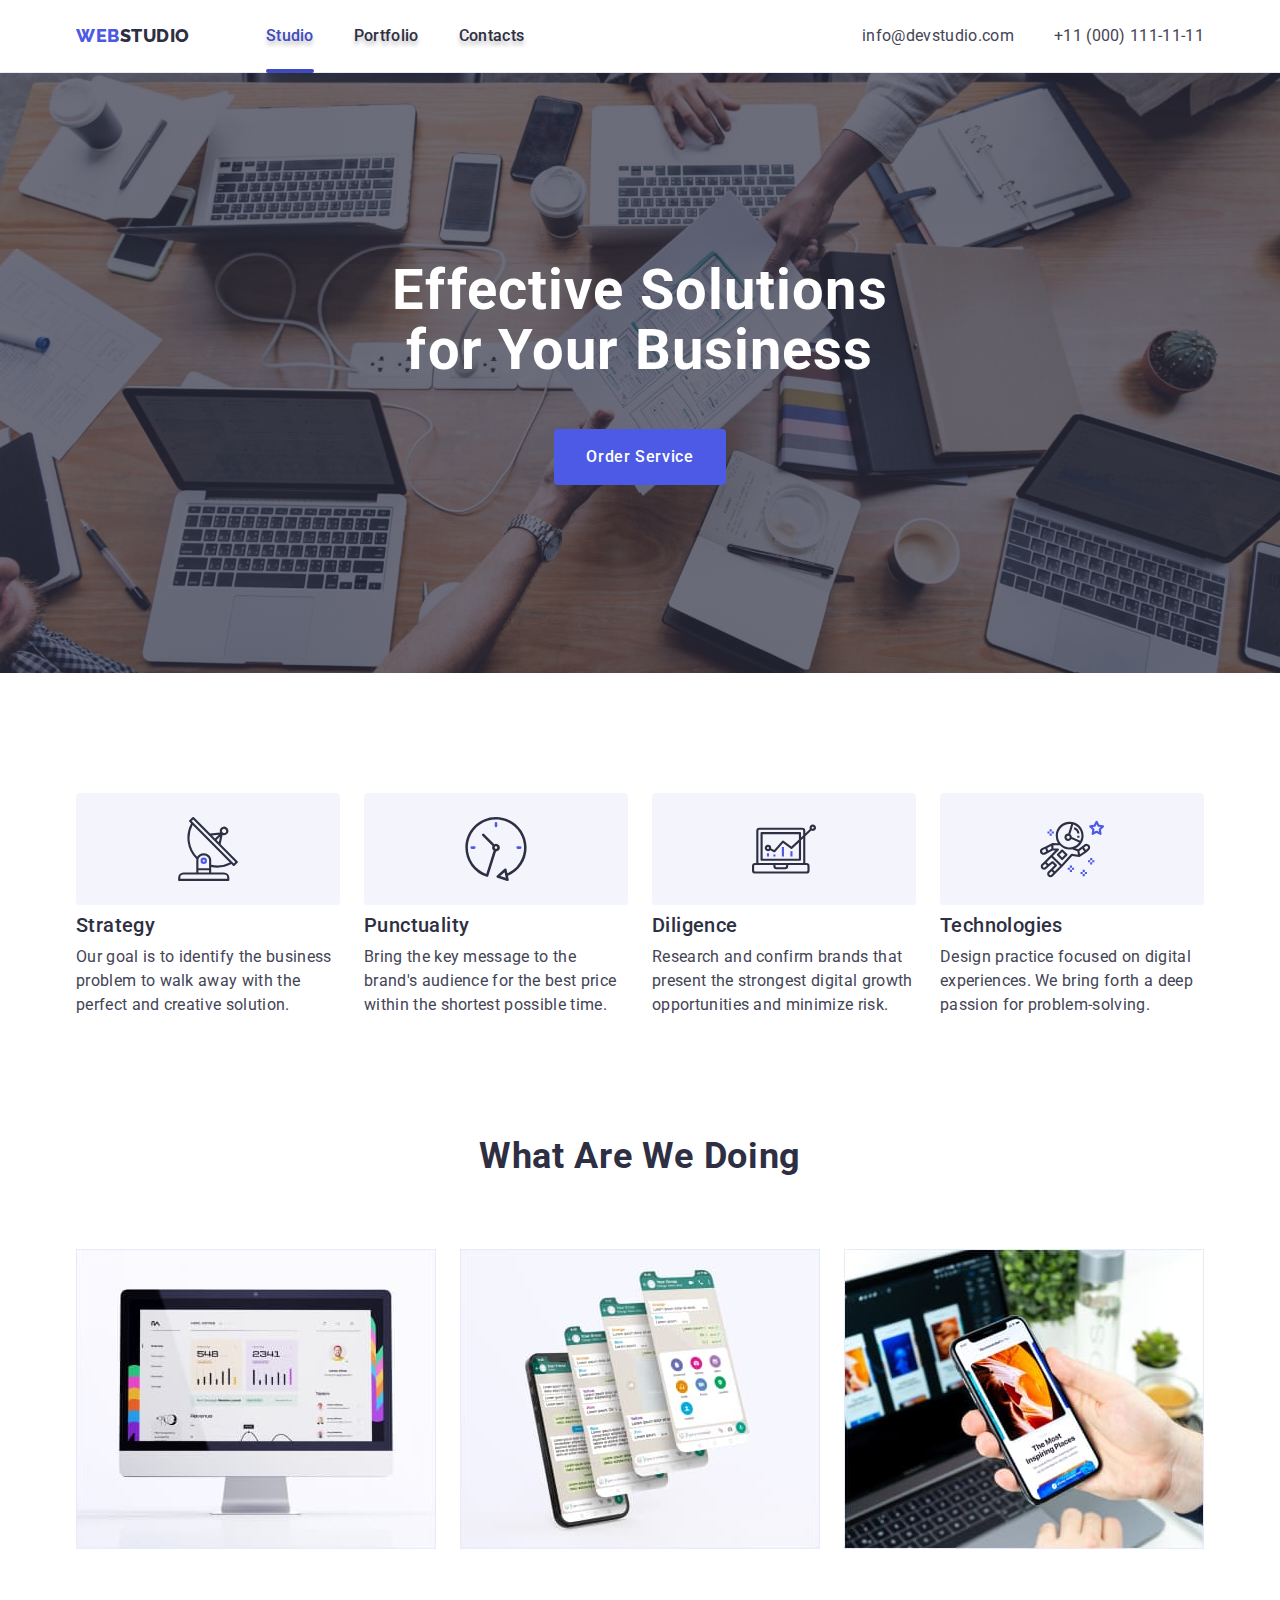
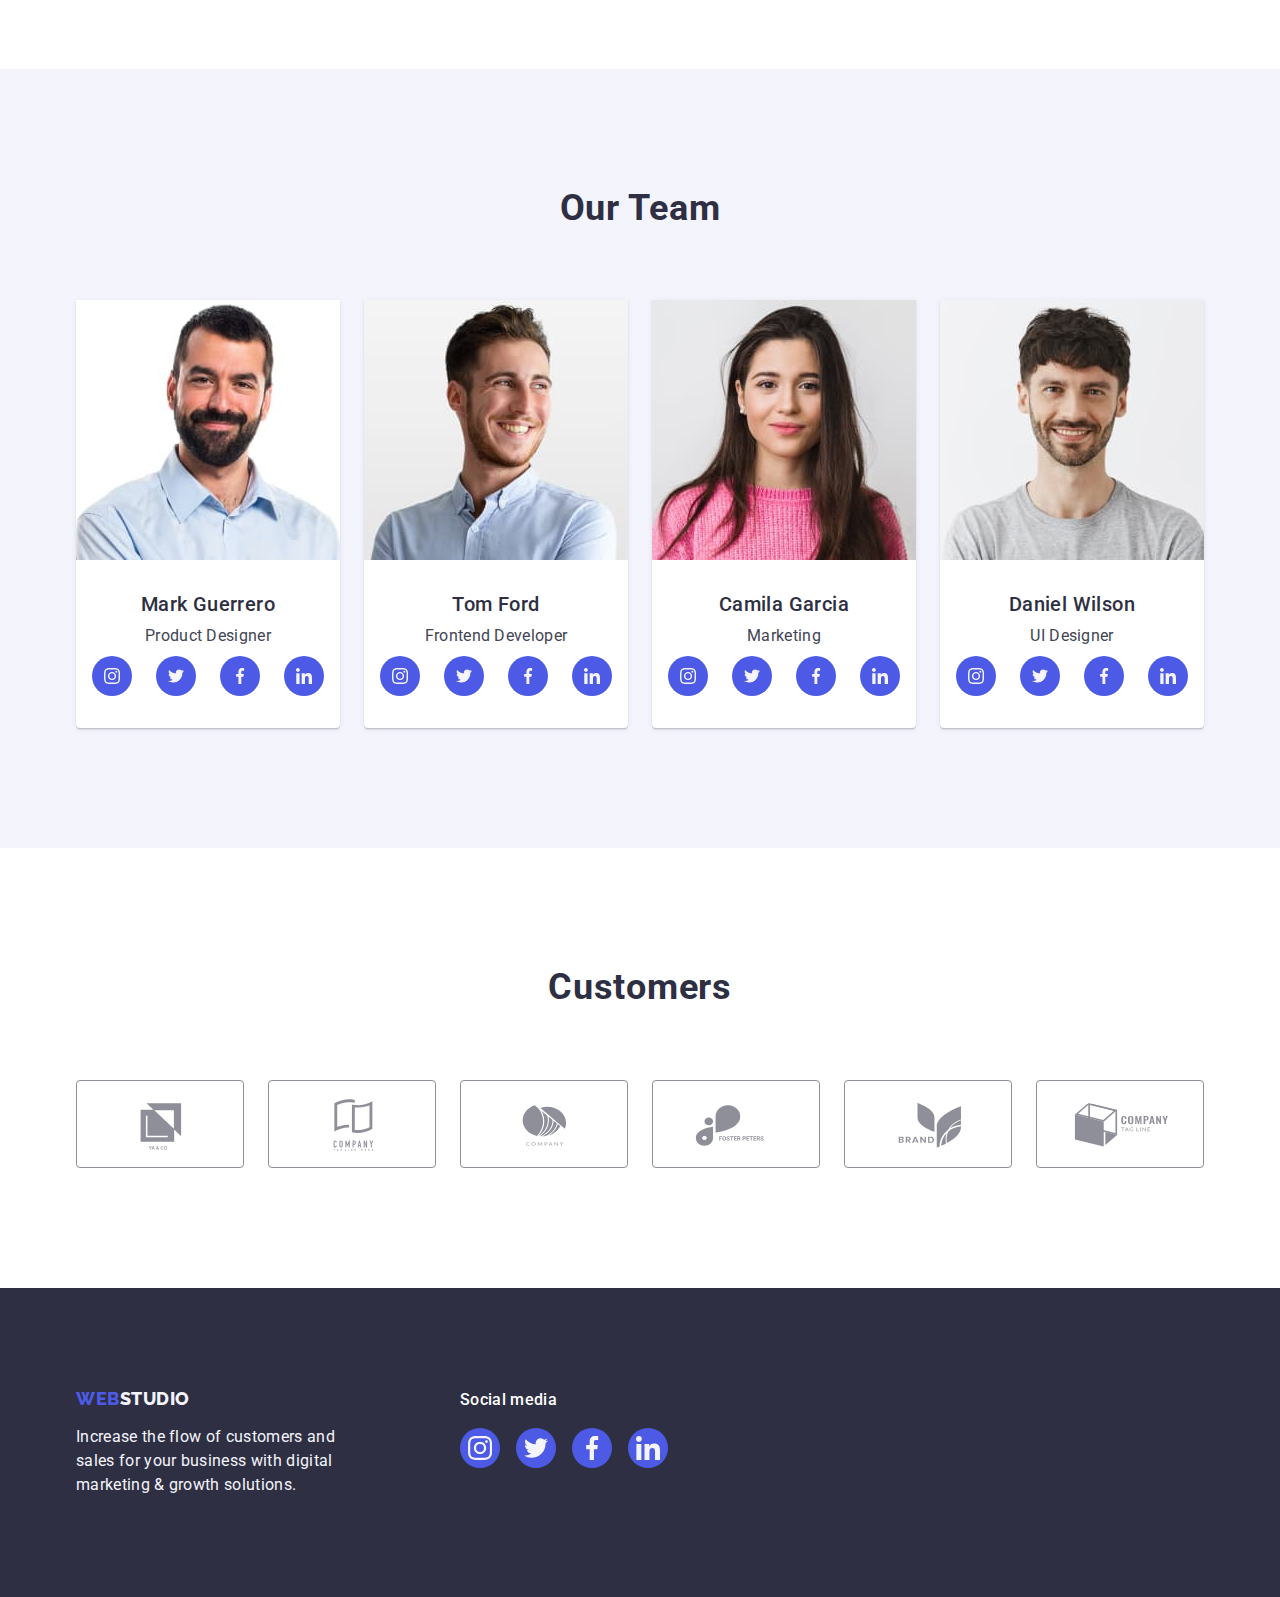
==== index.html @ dc49971d "Initial commit" ====
<!DOCTYPE html>
<html lang="en">
  <head>
    <meta charset="UTF-8" />
    <meta http-equiv="X-UA-Compatible" content="IE=edge" />
    <meta name="viewport" content="width=device-width, initial-scale=1.0" />
    <title>Document</title>
    <link rel="preconnect" href="https://fonts.googleapis.com" />
    <link rel="preconnect" href="https://fonts.gstatic.com" crossorigin />
    <link
      href="https://fonts.googleapis.com/css2?family=Raleway:wght@800&family=Roboto:wght@400;500;700;900&display=swap"
      rel="stylesheet"
    />
    <link
      rel="stylesheet"
      href="https://cdnjs.cloudflare.com/ajax/libs/modern-normalize/1.1.0/modern-normalize.min.css"
    />
    <link rel="stylesheet" href="./css/styles.css" />
  </head>
  <body>
    <!-- Header -->
    <header class="page-header">
      <div class="page-header-container container">
        <nav class="page-navigation">
          <a class="logo link" href="./index.html">Web<span class="logo-style">Studio</span> </a>
          <ul class="site-nav list">
            <li class="menu-item">
              <a href="./index.html" class="menu-link active-page link">Studio</a>
            </li>
            <li class="menu-item">
              <a href="./portfolio.html" class="menu-link link">Portfolio</a>
            </li>
            <li class="menu-item"><a href="" class="menu-link link">Contacts</a></li>
          </ul>
        </nav>
        <address class="page-address">
          <ul class="list-address list">
            <li class="contacts-header-link link">
              <a class="link" href="mailto:info@devstudio.com">info@devstudio.com</a>
            </li>
            <li class="contacts-header-link link">
              <a class="link" href="tel:+110001111111">+11 (000) 111-11-11</a>
            </li>
          </ul>
        </address>
      </div>
    </header>
    <main>
      <!-- Hero -->
      <section class="hero">
        <div class="container">
          <h1 class="main-title">Effective Solutions for Your Business</h1>
          <button class="modal-open-btn" type="button" data-modal-open>Order Service</button>
        </div>
      </section>
      <!-- Section About -->
      <section class="about">
        <div class="container">
          <h2 class="visually-hidden">Our qualities</h2>
          <ul class="about-list list">
            <li class="about-list-item">
              <div class="icon-about">
                <svg class="" width="64" height="64" aria-label="antenna">
                  <use href="./images/icons.svg#icon-antenna"></use>
                </svg>
              </div>
              <h3 class="subtitle">Strategy</h3>
              <p class="description-text">
                Our goal is to identify the business problem to walk away with the perfect and
                creative solution.
              </p>
            </li>
            <li class="about-list-item">
              <div class="icon-about">
                <svg class="" width="64" height="64" aria-label="clock">
                  <use href="./images/icons.svg#icon-clock"></use>
                </svg>
              </div>
              <h3 class="subtitle">Punctuality</h3>
              <p class="description-text">
                Bring the key message to the brand's audience for the best price within the shortest
                possible time.
              </p>
            </li>
            <li class="about-list-item">
              <div class="icon-about">
                <svg class="" width="64" height="64" aria-label="diagram">
                  <use href="./images/icons.svg#icon-diagram"></use>
                </svg>
              </div>
              <h3 class="subtitle">Diligence</h3>
              <p class="description-text">
                Research and confirm brands that present the strongest digital growth opportunities
                and minimize risk.
              </p>
            </li>
            <li class="about-list-item">
              <div class="icon-about">
                <svg class="" width="64" height="64" aria-label="astronaut">
                  <use href="./images/icons.svg#icon-astronaut-1"></use>
                </svg>
              </div>
              <h3 class="subtitle">Technologies</h3>
              <p class="description-text">
                Design practice focused on digital experiences. We bring forth a deep passion for
                problem-solving.
              </p>
            </li>
          </ul>
        </div>
      </section>
      <!-- Section What are we doing -->
      <section class="services">
        <div class="container">
          <h2 class="title">What are we doing</h2>
          <ul class="list-services list">
            <li class="service-item">
              <img
                class="list-services-img"
                src="./images/img1.jpg"
                alt="computer monitor"
                width="360"
                height="300"
              />
            </li>
            <li class="service-item">
              <img
                class="list-services-img"
                src="./images/img2.jpg"
                alt="mobile phones"
                width="360"
                height="300"
              />
            </li>
            <li class="service-item">
              <img
                class="list-services-img"
                src="./images/img3.jpg"
                alt="laptop and phone"
                width="360"
                height="300"
              />
            </li>
          </ul>
        </div>
      </section>
      <!-- Section Our Team -->
      <section class="team-company">
        <div class="container">
          <h2 class="title">Our Team</h2>
          <ul class="list-team-company list">
            <li class="team-list-item">
              <img class="team-list-img" src="./images/img1a.jpg" alt="Person" width="264" />
              <div class="team-card-wrapper">
                <h3 class="subtitle-name">Mark Guerrero</h3>
                <p class="position">Product Designer</p>
                <ul class="social-list list">
                  <li class="social-list-item">
                    <a href="" class="social-list-link">
                      <svg class="social-list-icon" aria-label="instagram" width="16" height="16">
                        <use href="./images/icons.svg#icon-instagram"></use>
                      </svg>
                    </a>
                  </li>
                  <li class="social-list-item">
                    <a href="" class="social-list-link">
                      <svg class="social-list-icon" aria-label="twitter" width="16" height="16">
                        <use href="./images/icons.svg#icon-twitter"></use>
                      </svg>
                    </a>
                  </li>
                  <li class="social-list-item">
                    <a href="" class="social-list-link">
                      <svg class="social-list-icon" aria-label="facebook" width="16" height="16">
                        <use href="./images/icons.svg#icon-facebook"></use>
                      </svg>
                    </a>
                  </li>
                  <li class="social-list-item">
                    <a href="" class="social-list-link">
                      <svg class="social-list-icon" aria-label="linkedin" width="16" height="16">
                        <use href="./images/icons.svg#icon-linkedin"></use>
                      </svg>
                    </a>
                  </li>
                </ul>
              </div>
            </li>
            <li class="team-list-item">
              <img class="team-list-img" src="./images/img2a.jpg" alt="Person" width="264" />
              <div class="team-card-wrapper">
                <h3 class="subtitle-name">Tom Ford</h3>
                <p class="position">Frontend Developer</p>
                <ul class="social-list list">
                  <li class="social-list-item">
                    <a href="" class="social-list-link">
                      <svg class="social-list-icon" aria-label="instagram" width="16" height="16">
                        <use href="./images/icons.svg#icon-instagram"></use>
                      </svg>
                    </a>
                  </li>
                  <li class="social-list-item">
                    <a href="" class="social-list-link">
                      <svg class="social-list-icon" aria-label="twitter" width="16" height="16">
                        <use href="./images/icons.svg#icon-twitter"></use>
                      </svg>
                    </a>
                  </li>
                  <li class="social-list-item">
                    <a href="" class="social-list-link">
                      <svg class="social-list-icon" aria-label="facebook" width="16" height="16">
                        <use href="./images/icons.svg#icon-facebook"></use>
                      </svg>
                    </a>
                  </li>
                  <li class="social-list-item">
                    <a href="" class="social-list-link">
                      <svg class="social-list-icon" aria-label="linkedin" width="16" height="16">
                        <use href="./images/icons.svg#icon-linkedin"></use>
                      </svg>
                    </a>
                  </li>
                </ul>
              </div>
            </li>
            <li class="team-list-item">
              <img class="team-list-img" src="./images/img3a.jpg" alt="Person" width="264" />
              <div class="team-card-wrapper">
                <h3 class="subtitle-name">Camila Garcia</h3>
                <p class="position">Marketing</p>
                <ul class="social-list list">
                  <li class="social-list-item">
                    <a href="" class="social-list-link">
                      <svg class="social-list-icon" aria-label="instagram" width="16" height="16">
                        <use href="./images/icons.svg#icon-instagram"></use>
                      </svg>
                    </a>
                  </li>
                  <li class="social-list-item">
                    <a href="" class="social-list-link">
                      <svg class="social-list-icon" aria-label="twitter" width="16" height="16">
                        <use href="./images/icons.svg#icon-twitter"></use>
                      </svg>
                    </a>
                  </li>
                  <li class="social-list-item">
                    <a href="" class="social-list-link">
                      <svg class="social-list-icon" aria-label="facebook" width="16" height="16">
                        <use href="./images/icons.svg#icon-facebook"></use>
                      </svg>
                    </a>
                  </li>
                  <li class="social-list-item">
                    <a href="" class="social-list-link">
                      <svg class="social-list-icon" aria-label="linkedin" width="16" height="16">
                        <use href="./images/icons.svg#icon-linkedin"></use>
                      </svg>
                    </a>
                  </li>
                </ul>
              </div>
            </li>
            <li class="team-list-item">
              <img class="team-list-img" src="./images/img4a.jpg" alt="Person" width="264" />
              <div class="team-card-wrapper">
                <h3 class="subtitle-name">Daniel Wilson</h3>
                <p class="position">UI Designer</p>
                <ul class="social-list list">
                  <li class="social-list-item">
                    <a href="" class="social-list-link">
                      <svg class="social-list-icon" aria-label="instagram" width="16" height="16">
                        <use href="./images/icons.svg#icon-instagram"></use>
                      </svg>
                    </a>
                  </li>
                  <li class="social-list-item">
                    <a href="" class="social-list-link">
                      <svg class="social-list-icon" aria-label="twitter" width="16" height="16">
                        <use href="./images/icons.svg#icon-twitter"></use>
                      </svg>
                    </a>
                  </li>
                  <li class="social-list-item">
                    <a href="" class="social-list-link">
                      <svg class="social-list-icon" aria-label="facebook" width="16" height="16">
                        <use href="./images/icons.svg#icon-facebook"></use>
                      </svg>
                    </a>
                  </li>
                  <li class="social-list-item">
                    <a href="" class="social-list-link">
                      <svg class="social-list-icon" aria-label="linkedin" width="16" height="16">
                        <use href="./images/icons.svg#icon-linkedin"></use>
                      </svg>
                    </a>
                  </li>
                </ul>
              </div>
            </li>
          </ul>
        </div>
      </section>
      <!-- Section Customers -->
      <section class="customers">
        <div class="container">
          <h2 class="title">Customers</h2>
          <ul class="customers-list list">
            <li class="customers-link-item">
              <a href="" class="customer-link link">
                <svg class="customer-icon" width="104" height="56" aria-label="logo company 1">
                  <use href="./images/icons.svg#icon-logo"></use>
                </svg>
              </a>
            </li>
            <li class="customers-link-item">
              <a href="" class="customer-link link">
                <svg class="customer-icon" width="104" height="56" aria-label="logo company 2">
                  <use href="./images/icons.svg#icon-logo1"></use>
                </svg>
              </a>
            </li>
            <li class="customers-link-item">
              <a href="" class="customer-link link">
                <svg class="customer-icon" width="104" height="56" aria-label="logo company 3">
                  <use href="./images/icons.svg#icon-logo2"></use>
                </svg>
              </a>
            </li>
            <li class="customers-link-item">
              <a href="" class="customer-link link">
                <svg class="customer-icon" width="104" height="56" aria-label="logo company 4">
                  <use href="./images/icons.svg#icon-logo3"></use>
                </svg>
              </a>
            </li>
            <li class="customers-link-item">
              <a href="" class="customer-link link">
                <svg class="customer-icon" width="104" height="56" aria-label="logo company 5">
                  <use href="./images/icons.svg#icon-logo4"></use>
                </svg>
              </a>
            </li>
            <li class="customers-link-item">
              <a href="" class="customer-link link">
                <svg class="customer-icon" width="104" height="56" aria-label="logo company 6">
                  <use href="./images/icons.svg#icon-logo5"></use>
                </svg>
              </a>
            </li>
          </ul>
        </div>
      </section>
    </main>
    <!-- Footer Content -->
    <footer class="footer-block">
      <div class="footer-wrapper container">
        <div class="logo-container">
          <a class="footer-logo link" href="./index.html"
            >Web<span class="footer-logo-style">Studio</span>
          </a>
          <p class="footer-text">
            Increase the flow of customers and sales for your business with digital marketing &
            growth solutions.
          </p>
        </div>
        <div class="social-media-container">
          <p class="social-media-footer">Social media</p>
          <ul class="social-footer-list list">
            <li class="social-list-item">
              <a href="" class="social-list-link-footer">
                <svg class="social-list-icon" aria-label="instagram" width="24" height="24">
                  <use href="./images/icons.svg#icon-instagram"></use>
                </svg>
              </a>
            </li>
            <li class="social-list-item">
              <a href="" class="social-list-link-footer">
                <svg class="social-list-icon" aria-label="twitter" width="24" height="24">
                  <use href="./images/icons.svg#icon-twitter"></use>
                </svg>
              </a>
            </li>
            <li class="social-list-item">
              <a href="" class="social-list-link-footer">
                <svg class="social-list-icon" aria-label="facebook" width="24" height="24">
                  <use href="./images/icons.svg#icon-facebook"></use>
                </svg>
              </a>
            </li>
            <li class="social-list-item">
              <a href="" class="social-list-link-footer">
                <svg class="social-list-icon" aria-label="linkedin" width="24" height="24">
                  <use href="./images/icons.svg#icon-linkedin"></use>
                </svg>
              </a>
            </li>
          </ul>
        </div>
      </div>
    </footer>
    <div class="backdrop is-hidden" data-modal>
      <div class="modal">
        <button type="button" class="modal-close-btn" data-modal-close>
          <svg class="modal-close-icon" width="8" height="8">
            <use href="./images/icons.svg#icon-close"></use>
          </svg>
        </button>
      </div>
    </div>
    <script src="./js/modal.js"></script>
  </body>
</html>
---- css/styles.css ----
:root {
  --main-font-family: 'Roboto', sans-serif;
  --secondary-font-family: 'Raleway', sans-serif;
  --color-primary: #4d5ae5;
  --color-pressed: #404bbf;
  --color-dark: #2e2f42;
  --color-success: #31d0aa;
  --color-primary-text: #434455;
  --color-subtle-text: #8e8f99;
  --color-accent: #e7e9fc;
  --color-light: #f4f4fd;
  --color-modal-overlay: #f4f4fd;
  --color-hero-background: #2e2f42;
  --color-white-background: #ffffff;
  --color-modal-background: #fcfcfc;
}

body {
  font-family: var(--main-font-family);
  color: var(--color-primary-text);
  background-color: var(--color-white-background);
}

.list {
  list-style: none;
}

button {
  cursor: pointer;
}

.link {
  text-decoration: none;
}

h1,
h2,
h3,
h4,
h5,
p {
  margin-top: 0;
  margin-bottom: 0;
}

ul,
ol {
  margin-top: 0;
  margin-bottom: 0;
  padding-left: 0;
}

img {
  display: block;
}

/* ===============Components=============== */

.container {
  width: 1158px;
  padding: 0 15px;
  margin: 0 auto;
}

.visually-hidden {
  position: absolute;
  width: 1px;
  height: 1px;
  margin: -1px;
  border: 0;
  padding: 0;
  white-space: nowrap;
  clip-path: inset(100%);
  clip: rect(0 0 0 0);
  overflow: hidden;
}

.section {
  padding-top: 120px;
  padding-bottom: 120px;
}

/* ==================Components=============== */

/* ===================Header================== */
.page-header {
  border-bottom: 1px solid var(--color-accent);
  box-shadow: 0px 2px 1px rgba(46, 47, 66, 0.08), 0px 1px 1px rgba(46, 47, 66, 0.16),
    0px 1px 6px rgba(46, 47, 66, 0.08);
}

.page-header-container {
  display: flex;
  align-items: center;
  justify-content: space-between;
}

.page-navigation {
  display: flex;
  align-items: center;
}

.site-nav {
  display: flex;
  align-items: center;
}

.menu-item:not(:last-child) {
  margin-right: 40px;
}

.list-address {
  display: flex;
  text-align: center;
  gap: 40px;
}

.logo {
  padding: 24px 0;
  font-family: var(--secondary-font-family);
  font-weight: 800;
  font-size: 18px;
  line-height: 1.17;
  letter-spacing: 0.03em;
  text-transform: uppercase;
  color: var(--color-primary);
  display: block;
  text-decoration: none;
  margin-right: 76px;
  align-items: center;
}

.logo-style {
  color: var(--color-dark);
}

.site-nav .link {
  /* color: var(--color-dark); */
  font-weight: 500;
  font-size: 16px;
  line-height: 1.5;
  letter-spacing: 0.02em;
  display: block;
  text-shadow: 0px 4px 4px rgba(0, 0, 0, 0.25);
  transition: color 250ms cubic-bezier(0.4, 0, 0.2, 1);
}

.site-nav .menu-link:not(:last-child) {
  margin-right: 40px;
}

.site-nav .link:hover,
.site-nav .link:focus {
  color: var(--color-pressed);
}

.page-address {
  font-style: normal;
}

.list-address .link {
  font-style: normal;
  font-weight: 400;
  font-size: 16px;
  line-height: 1.5;
  letter-spacing: 0.02em;
  color: var(--color-primary-text);
  transition: color 250ms cubic-bezier(0.4, 0, 0.2, 1);
}

.list-address .link:hover,
.list-address .link:focus {
  color: var(--color-pressed);
}

.menu-link {
  position: relative;
  color: var(--color-dark);
  padding: 24px 0 24px 0;
}
.active-page::after {
  position: absolute;
  content: '';
  width: 100%;
  height: 4px;
  left: 0px;
  bottom: -1px;
  background-color: var(--color-pressed);
  border-radius: 2px;
}

.active-page {
  color: var(--color-pressed);
}

/* ===================Header================== */

/* ===================Hero==================== */

.main-title {
  font-weight: 700;
  font-size: 56px;
  line-height: 1.07;
  text-align: center;
  letter-spacing: 0.02em;
  max-width: 496px;
  color: var(--color-white-background);
  margin-left: auto;
  margin-right: auto;
  margin-bottom: 48px;
}

.hero {
  max-width: 1440px;
  height: 600px;
  background: var(--color-hero-background);
  background-image: linear-gradient(rgba(46, 47, 66, 0.7), rgba(46, 47, 66, 0.7)),
    url('../images/bg.jpg');
  background-repeat: no-repeat;
  background-position: center;
  background-size: cover;
  margin-left: auto;
  margin-right: auto;
  padding-top: 188px;
  padding-bottom: 188px;
}

.modal-open-btn {
  font-family: var(--main-font-family);
  font-weight: 500;
  font-size: 16px;
  line-height: 1.5;
  display: block;
  letter-spacing: 0.04em;
  color: var(--color-white-background);
  background: var(--color-primary);
  border-radius: 4px;
  border: none;
  margin: 48px auto 0 auto;
  min-width: 169px;
  padding: 16px 32px;
  transition: background-color 250ms cubic-bezier(0.4, 0, 0.2, 1);
}

.modal-open-btn:hover,
.modal-open-btn:focus {
  background: var(--color-pressed);
}

/* ===================Hero==================== */

/* ============== Section About ============== */

.about {
  padding: 120px 0;
}

.icon-about {
  display: flex;
  justify-content: center;
  align-items: center;
  background-color: var(--color-light);
  margin-bottom: 8px;
  border-radius: 4px;
  height: 112px;
}

.about-list {
  gap: 24px;
  display: flex;
  align-items: top;
}

.about-list-item {
  width: calc((100% - 72px) / 4);
}

.subtitle {
  font-weight: 500;
  font-size: 20px;
  line-height: 1.2;
  letter-spacing: 0.02em;
  color: var(--color-dark);
  margin-bottom: 8px;
}

.description-text {
  font-weight: 400;
  font-size: 16px;
  line-height: 1.5;
  letter-spacing: 0.02em;
  color: var(--color-primary-text);
}

/* ============== Section About ============== */

/* =========Section What are we doing========= */

.services {
  padding-bottom: 120px;
}

.title {
  font-weight: 700;
  font-size: 36px;
  text-align: center;
  letter-spacing: 0.02em;
  text-transform: capitalize;
  color: var(--color-dark);
  margin-bottom: 72px;
  line-height: 1.1;
}

.list-services {
  gap: 24px;
  display: flex;
  align-items: center;
}

.service-item {
  width: calc((100% - 48px) / 3);
}
/* =========Section What are we doing========= */

/* ============Section Our Team============ */
.team-company {
  background: var(--color-light);
  padding: 120px 0 120px;
}
.subtitle-name {
  font-weight: 500;
  font-size: 20px;
  line-height: 1.2;
  text-align: center;
  letter-spacing: 0.02em;
  color: var(--color-dark);
  margin-bottom: 8px;
}

.position {
  font-weight: 400;
  font-size: 16px;
  line-height: 1.5;
  letter-spacing: 0.02em;
  color: var(--color-primary-text);
}

.team-list-item {
  background: var(--color-white-background);
  flex-basis: calc((100% - 72px) / 4);
  box-shadow: 0px 1px 6px rgba(46, 47, 66, 0.08), 0px 1px 1px rgba(46, 47, 66, 0.16),
    0px 2px 1px rgba(46, 47, 66, 0.08);
  border-radius: 0px 0px 4px 4px;
}

.list-team-company {
  display: flex;
  align-items: center;
  gap: 24px;
  flex-wrap: wrap;
}

.team-card-wrapper {
  text-align: center;
  padding: 32px 0 32px;
}

.social-list {
  display: flex;
  justify-content: center;
  gap: 24px;
  margin-top: 8px;
}

.social-list-link {
  display: flex;
  justify-content: center;
  align-items: center;
  width: 40px;
  height: 40px;
  border-radius: 50%;
  fill: var(--color-light);
  background-color: var(--color-primary);
  transition: background-color 250ms cubic-bezier(0.4, 0, 0.2, 1);
}

.social-list-link:hover,
.social-list-link:focus {
  background-color: var(--color-pressed);
}

/* ============Section Our Team============ */
/* ===========Section Customers============ */

.customer-icon {
  fill: currentColor;
}

.customers {
  padding: 120px 0;
}

.customers-list {
  display: flex;
  justify-content: center;
  align-items: center;
  gap: 24px;
}

.customer-link {
  display: flex;
  justify-content: center;
  align-items: center;
  border: 1px solid var(--color-subtle-text);
  color: var(--color-subtle-text);
  border-radius: 4px;
  padding: 16px 32px;
  height: 100%;
  transition: border-color 250ms cubic-bezier(0.4, 0, 0.2, 1),
    color 250ms cubic-bezier(0.4, 0, 0.2, 1);
}

.customers-link-item {
  width: calc((100% - 120px) / 6);
  background-color: var(--color-white-background);
  height: 88px;
}

.customer-link:hover,
.customer-link:focus {
  border: 1px solid var(--color-pressed);
  color: var(--color-pressed);
}

.customer-link:hover .customer-icon,
.customer-link:focus .customer-icon {
  color: var(--color-pressed);
}

/* ===========Section Customers============ */

/* ============Footer Content============== */
.footer-block {
  background: var(--color-hero-background);
  padding: 100px 0 100px 0;
}

.footer-logo {
  color: var(--color-primary);
  font-family: var(--secondary-font-family);
  font-weight: 800;
  font-size: 18px;
  line-height: 1.17;
  letter-spacing: 0.03em;
  text-transform: uppercase;
  margin-bottom: 16px;
  display: inline-block;
  text-decoration: none;
}

.footer-logo-style {
  color: var(--color-light);
}

.footer-text {
  font-size: 16px;
  line-height: 1.5;
  letter-spacing: 0.02em;
  color: var(--color-light);
  width: 264px;
}

.social-media-footer {
  font-weight: 500;
  font-size: 16px;
  line-height: 1.5;
  letter-spacing: 0.02em;
  color: var(--color-white-background);
  font-family: var(--main-font-family);
  margin-bottom: 16px;
}

.social-footer-list {
  display: flex;
  justify-content: center;
  gap: 16px;
}

.social-list-item {
  width: 40px;
  height: 40px;
}

.social-list-icon {
  fill: var(--color-light);
}

.logo-container {
  margin-right: 120px;
}

.footer-wrapper {
  display: flex;
  align-items: baseline;
}

.social-list-link-footer {
  display: flex;
  justify-content: center;
  align-items: center;
  width: 100%;
  height: 100%;
  border-radius: 50%;
  background-color: var(--color-primary);
  transition: background-color 250ms cubic-bezier(0.4, 0, 0.2, 1);
}

.social-list-link-footer:hover,
.social-list-link-footer:focus {
  background-color: var(--color-success);
}

/* ============Footer Content============ */

/* ===========Section Projects=========== */

.projects-list {
  gap: 24px;
  display: flex;
  margin-bottom: 72px;
  align-items: center;
  justify-content: center;
}

.project-btn {
  font-family: var(--main-font-family);
  color: var(--color-primary);
  font-weight: 500;
  font-size: 16px;
  line-height: 1.5;
  display: flex;
  justify-content: center;
  align-items: center;
  text-align: center;
  letter-spacing: 0.04em;
  padding: 12px 24px;
  background-color: var(--color-modal-overlay);
  border: 1px solid var(--color-accent);
  border-radius: 4px;
  transition: color 250ms cubic-bezier(0.4, 0, 0.2, 1),
    background-color 250ms cubic-bezier(0.4, 0, 0.2, 1),
    border-color 250ms cubic-bezier(0.4, 0, 0.2, 1), box-shadow 250ms cubic-bezier(0.4, 0, 0.2, 1);
}

.project-btn:hover,
.project-btn:focus {
  color: var(--color-white-background);
  background: var(--color-pressed);
  border: 1px solid transparent;
  border-radius: 4px;
  box-shadow: 0px 3px 1px rgba(0, 0, 0, 0.1), 0px 2px 1px rgba(0, 0, 0, 0.08),
    0px 2px 2px rgba(0, 0, 0, 0.12);
}

.portfolio-item {
  width: calc((100% - 48px) / 3);
  border: 1px solid var(--color-accent);
}

.project-items {
  column-gap: 24px;
  row-gap: 48px;
  display: flex;
  align-items: center;
  flex-wrap: wrap;
}

.projects {
  padding: 96px 0 120px;
}

.portfolio-card-wrapper {
  padding: 32px 16px;
  border-bottom: 1px solid var(--color-accent);
  border-left: 1px solid var(--color-accent);
  border-right: 1px solid var(--color-accent);
  border-top: none;
}

.project-item {
  display: block;
  transition: box-shadow 250ms cubic-bezier(0.4, 0, 0.2, 1);
}

.project-item:hover,
.project-item:focus {
  box-shadow: 0px 1px 6px rgba(46, 47, 66, 0.08), 0px 1px 1px rgba(46, 47, 66, 0.16),
    0px 2px 1px rgba(46, 47, 66, 0.08);
}

.project-list-img-wrapper {
  position: relative;
  overflow: hidden;
}

.overlay {
  position: absolute;
  top: 0;
  left: 0;
  width: 100%;
  height: 100%;
  background: var(--color-primary);
  padding: 40px 32px;
  font-family: var(--main-font-family);
  font-style: normal;
  font-weight: 400;
  font-size: 16px;
  line-height: 1.5;
  letter-spacing: 0.02em;
  color: var(--color-modal-overlay);
  transform: translate(0px, 100%);
  transition: transform 250ms cubic-bezier(0.4, 0, 0.2, 1);
}

.project-item:hover .overlay,
.project-item:focus .overlay {
  transform: translate(0%);
}

/* ===========Section Projects=========== */

/* =========== Modal window =========== */
.backdrop {
  position: fixed;
  top: 0;
  left: 0;
  width: 100%;
  height: 100%;
  z-index: 100;
  background: rgba(46, 47, 66, 0.4);
  transition: opacity 250ms cubic-bezier(0.4, 0, 0.2, 1),
    visibility 250ms cubic-bezier(0.4, 0, 0.2, 1);
}

.backdrop.is-hidden {
  visibility: hidden;
  opacity: 0;
  pointer-events: none;
}

.modal {
  position: absolute;
  top: 50%;
  left: 50%;
  transform: translate(-50%, -50%);
  width: 408px;
  height: 584px;
  min-height: 576px;
  background-color: var(--color-modal-background);
  transition: transform 250ms cubic-bezier(0.4, 0, 0.2, 1);
  box-shadow: 0px 1px 1px rgba(0, 0, 0, 0.14), 0px 1px 3px rgba(0, 0, 0, 0.12),
    0px 2px 1px rgba(0, 0, 0, 0.2);
  border-radius: 4px;
}

.modal-close-btn {
  position: absolute;
  top: 24px;
  right: 24px;
  display: flex;
  align-items: center;
  justify-content: center;
  width: 24px;
  height: 24px;
  background: var(--color-accent);
  border: 1px solid rgba(0, 0, 0, 0.1);
  border-radius: 50%;
  padding: 0;
  transition: background-color 250ms cubic-bezier(0.4, 0, 0.2, 1),
    border 250ms cubic-bezier(0.4, 0, 0.2, 1);
}

.modal-close-icon {
  transition: fill 250ms cubic-bezier(0.4, 0, 0.2, 1);
}

.modal-close-btn:hover,
.modal-close-btn:focus {
  background-color: var(--color-pressed);
  border: none;
}

.modal-close-btn:hover .modal-close-icon,
.modal-close-btn:focus .modal-close-icon {
  fill: var(--color-white-background);
}
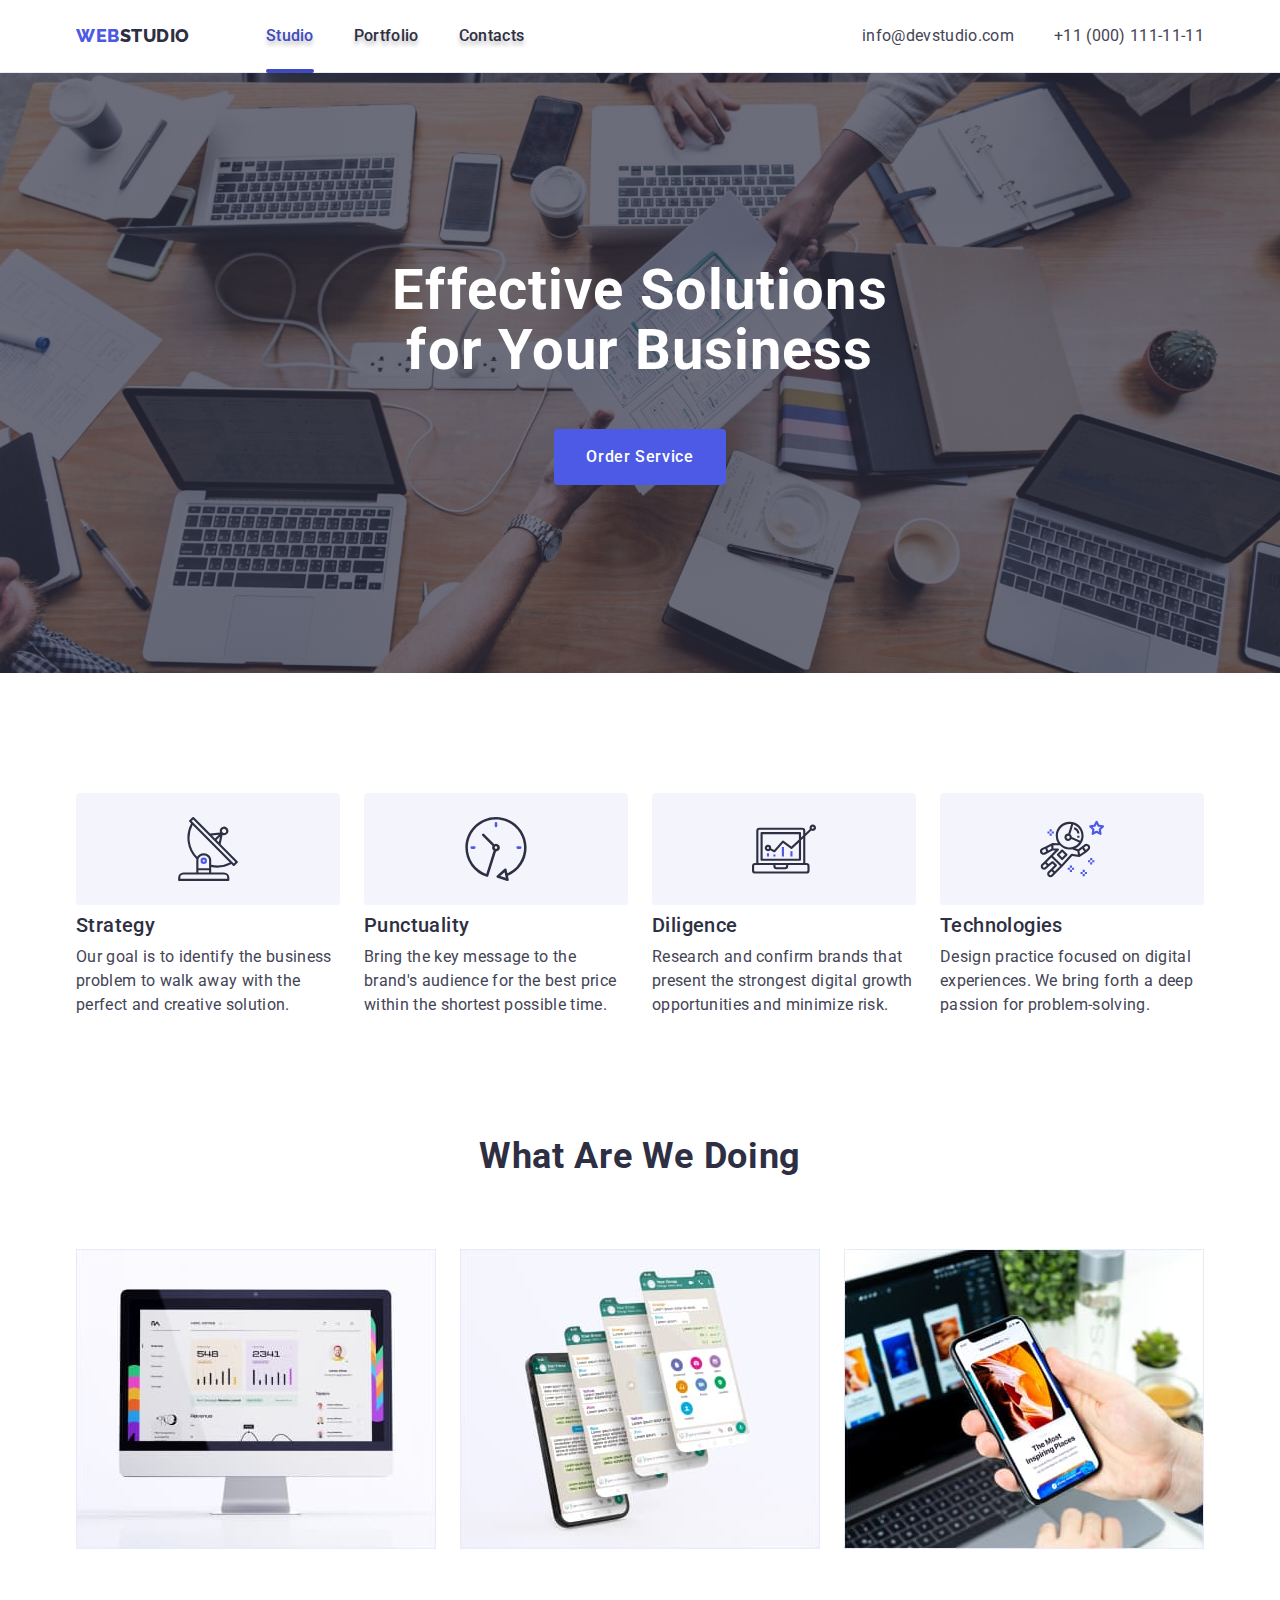
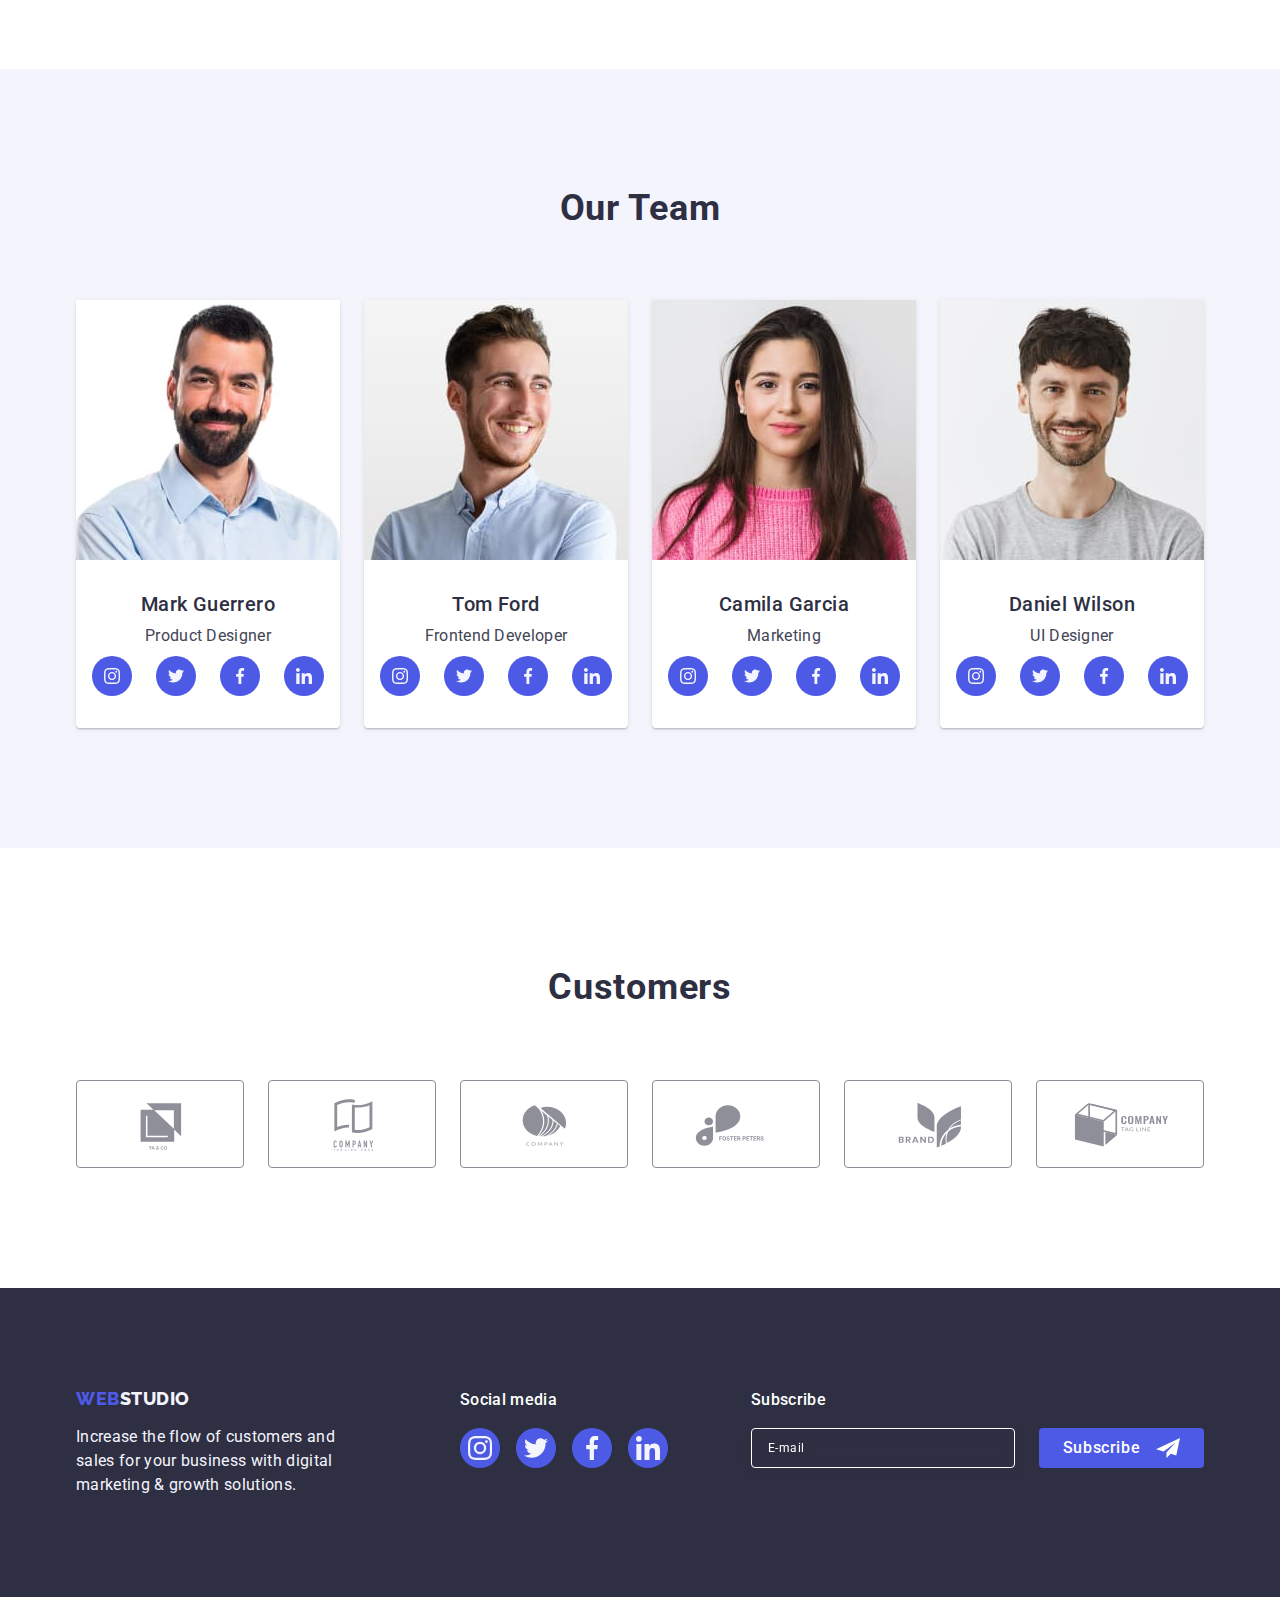
==== commit bce67e36: "hw6" ====
--- a/index.html
+++ b/index.html
@@ -396,8 +396,29 @@
             </li>
           </ul>
         </div>
+        <div class="subscribe-container">
+          <p class="subscribe-form-title">Subscribe</p>
+          <form class="subscribe-wrapper">
+            <label class="subscribe-form">
+              <input
+                class="subscribe-form-input"
+                type="email"
+                name="user_email"
+                placeholder="E-mail"
+                required
+              />
+            </label>
+            <button class="btn-subscribe" type="submit">
+              Subscribe
+              <svg class="subscribe-send-icon" width="24" height="24">
+                <use href="./images/icons.svg#icon-frame"></use>
+              </svg>
+            </button>
+          </form>
+        </div>
       </div>
     </footer>
+    <!-- Modal window -->
     <div class="backdrop is-hidden" data-modal>
       <div class="modal">
         <button type="button" class="modal-close-btn" data-modal-close>
@@ -405,6 +426,99 @@
             <use href="./images/icons.svg#icon-close"></use>
           </svg>
         </button>
+        <p class="text-form-modal">Leave your contacts and we will call you back</p>
+        <form class="contact-form">
+          <div class="contact-form-wrapper">
+            <label class="contact-form-field">
+              <div class="contact-form-field-desc">Name</div>
+              <div class="icon-form-modal">
+                <input
+                  class="contact-form-input"
+                  id="user-name"
+                  type="text"
+                  name="user_name"
+                  required
+                  pattern="[a-zA-Zа-яА-ЯіІїЇґҐєЄʼ]+"
+                />
+                <svg class="contact-form-input-icon" aria-label="person" width="18" height="24">
+                  <use href="./images/icons.svg#icon-person-black"></use>
+                </svg>
+              </div>
+            </label>
+          </div>
+          <div class="contact-form-wrapper">
+            <label class="contact-form-field">
+              <div class="contact-form-field-desc">Phone</div>
+              <div class="icon-form-modal">
+                <input
+                  class="contact-form-input"
+                  id="user-phone"
+                  type="tel"
+                  name="user_phone"
+                  required
+                  pattern="[0-9]{3}-[0-9]{3}-[0-9]{2}-[0-9]{2}"
+                  title="xxx-xxx-xx-xx"
+                />
+                <svg class="contact-form-input-icon" aria-label="phone" width="18" height="24">
+                  <use href="./images/icons.svg#icon-phone-black"></use>
+                </svg>
+              </div>
+            </label>
+          </div>
+          <div class="contact-form-wrapper">
+            <label class="contact-form-field">
+              <div class="contact-form-field-desc">Email</div>
+              <div class="icon-form-modal">
+                <input
+                  class="contact-form-input"
+                  id="user-email"
+                  type="text"
+                  name="user_email"
+                  re
+                  pattern="[a-z0-9._%+-]+@[a-z0-9.-]+\.[a-z]{2,4}$"
+                />
+                <svg class="contact-form-input-icon" aria-label="person" width="18" height="24">
+                  <use href="./images/icons.svg#icon-email-black"></use>
+                </svg>
+              </div>
+            </label>
+          </div>
+          <div class="contact-form-wrapper">
+            <label class="contact-form-field">
+              <div class="contact-form-field-desc">Comment</div>
+              <div class="icon-form-modal">
+                <textarea
+                  class="contact-form-message"
+                  name="user_message"
+                  placeholder="Text input"
+                ></textarea>
+              </div>
+            </label>
+          </div>
+          <!-- Checkbox -->
+          <div class="modal-contact-form-checkbox">
+            <input
+              class="input-checkbox visually-hidden"
+              type="checkbox"
+              id="user-privacy"
+              value="true"
+              name="user-privacy"
+            />
+            <label class="contact-form-checkbox-wrapper" for="user-privacy">
+              <span class="modal-contact-form-policy">
+                <svg class="contact-form-own-checkbox" width="10" height="8">
+                  <use
+                    class="contact-form-checkbox-icon"
+                    href="./images/icons.svg#icon-vector"
+                  ></use>
+                </svg>
+              </span>
+              I accept the terms and conditions of the
+              <a class="privacy-policy" href="#">Privacy Policy</a>
+            </label>
+          </div>
+          <button class="contact-form-submit" type="submit">Send</button>
+        </form>
       </div>
     </div>
     <script src="./js/modal.js"></script>
--- a/css/styles.css
+++ b/css/styles.css
@@ -520,6 +520,80 @@
   background-color: var(--color-success);
 }
 
+/* ============= Subscribe ============= */
+
+.subscribe-container {
+  margin-left: auto;
+}
+
+.subscribe-wrapper {
+  display: flex;
+}
+
+.subscribe-form {
+  margin-right: 24px;
+}
+
+.subscribe-form-title {
+  font-family: var(--main-font-family);
+  font-style: normal;
+  font-weight: 500;
+  font-size: 16px;
+  line-height: 1.5;
+  letter-spacing: 0.02em;
+  color: var(--color-white-background);
+  margin-bottom: 16px;
+}
+
+.subscribe-form-input {
+  width: 264px;
+  height: 40px;
+  border: 1px solid var(--color-white-background);
+  background-color: transparent;
+  font-size: 12px;
+  line-height: 1.5;
+  letter-spacing: 0.04em;
+  color: var(--color-white-background);
+  padding-left: 16px;
+  filter: drop-shadow(0px 4px 4px rgba(0, 0, 0, 0.15));
+  border-radius: 4px;
+  outline: none;
+}
+
+.subscribe-form-input::placeholder {
+  color: var(--color-white-background);
+}
+
+.btn-subscribe {
+  min-width: 165px;
+  height: 40px;
+  display: flex;
+  justify-content: center;
+  align-items: center;
+  background-color: var(--color-primary);
+  border-radius: 4px;
+  font-family: var(--main-font-family);
+  font-weight: 500;
+  font-size: 16px;
+  line-height: 1.5;
+  letter-spacing: 0.04em;
+  border: none;
+  color: var(--color-white-background);
+}
+
+.btn-subscribe:hover,
+.btn-subscribe:focus {
+  background: var(--color-pressed);
+  color: var(--color-white-background);
+}
+
+.subscribe-send-icon {
+  margin-left: 16px;
+  fill: var(--color-white-background);
+}
+
+/* ============= Subscribe ============= */
+
 /* ============Footer Content============ */
 
 /* ===========Section Projects=========== */
@@ -661,6 +735,7 @@
   box-shadow: 0px 1px 1px rgba(0, 0, 0, 0.14), 0px 1px 3px rgba(0, 0, 0, 0.12),
     0px 2px 1px rgba(0, 0, 0, 0.2);
   border-radius: 4px;
+  padding: 72px 24px 24px 24px;
 }
 
 .modal-close-btn {
@@ -694,3 +769,144 @@
 .modal-close-btn:focus .modal-close-icon {
   fill: var(--color-white-background);
 }
+
+.contact-form-field,
+.contact-form-input-wrapper {
+  display: block;
+}
+
+.contact-form-input {
+  width: 100%;
+  height: 40px;
+  border: 1px solid rgba(46, 47, 66, 0.4);
+  border-radius: 4px;
+  background-color: transparent;
+  outline: transparent;
+  padding-left: 34px;
+}
+
+.text-form-modal {
+  font-family: var(--main-font-family);
+  font-style: normal;
+  font-weight: 500;
+  font-size: 16px;
+  line-height: 1.5;
+  text-align: center;
+  letter-spacing: 0.02em;
+  color: var(--color-dark);
+  margin-bottom: 16px;
+}
+
+.contact-form-field-desc {
+  display: block;
+  font-family: var(--main-font-family);
+  font-style: normal;
+  font-weight: 400;
+  font-size: 12px;
+  line-height: 1.17;
+  letter-spacing: 0.04em;
+  color: var(--color-subtle-text);
+  margin-bottom: 4px;
+  margin-top: 8px;
+}
+
+.contact-form-input-icon {
+  position: absolute;
+  display: block;
+  width: 18px;
+  height: 24px;
+  top: 50%;
+  left: 16px;
+  transform: translateY(-50%);
+  transition: fill 250ms cubic-bezier(0.4, 0, 0.2, 1);
+}
+
+.contact-form-input:focus {
+  outline: none;
+  border-color: var(--color-primary);
+}
+
+.contact-form-input:focus + .contact-form-input-icon {
+  fill: var(--color-primary);
+}
+
+.icon-form-modal {
+  position: relative;
+}
+
+.contact-form-message {
+  width: 100%;
+  height: 120px;
+  resize: none;
+  padding-top: 8px;
+  padding-left: 16px;
+  line-height: 1.17;
+  color: rgba(46, 47, 66, 0.4);
+  letter-spacing: 0.04em;
+  font-size: 12px;
+  font-family: var(--main-font-family);
+}
+
+.contact-form-message:focus {
+  outline: none;
+  border-color: var(--color-primary);
+}
+
+.contact-form-checkbox-wrapper {
+  font-size: 12px;
+  line-height: 1.17;
+  letter-spacing: 0.04em;
+  color: var(--color-subtle-text);
+}
+
+.modal-contact-form-policy {
+  width: 16px;
+  height: 16px;
+  border: 1px solid var(--color-dark);
+  border-radius: 2px;
+  display: inline-flex;
+  align-items: center;
+  justify-content: center;
+  fill: transparent;
+  margin-right: 8px;
+}
+
+.input-checkbox:checked + .contact-form-checkbox-wrapper > .modal-contact-form-policy {
+  background-color: var(--color-pressed);
+  border: none;
+  fill: var(--color-white-background);
+  border-color: var(--color-pressed);
+}
+
+.privacy-policy {
+  color: var(--color-primary);
+}
+
+.contact-form-submit {
+  display: block;
+  padding: 16px 32px;
+  min-width: 169px;
+  margin-left: auto;
+  margin-right: auto;
+  background: var(--color-primary);
+  box-shadow: 0px 4px 4px rgba(0, 0, 0, 0.15);
+  border-radius: 4px;
+  font-family: var(--main-font-family);
+  font-weight: 500;
+  border: none;
+  font-size: 16px;
+  line-height: 1.5;
+  text-align: center;
+  letter-spacing: 0.04em;
+  color: var(--color-white-background);
+  margin-top: 24px;
+  transition: background-color 250ms cubic-bezier(0.4, 0, 0.2, 1);
+}
+
+.contact-form-submit:hover,
+.contact-form-submit:focus {
+  background: var(--color-primary);
+  color: var(--color-white-background);
+}
+
+/* =========== Modal window =========== */
